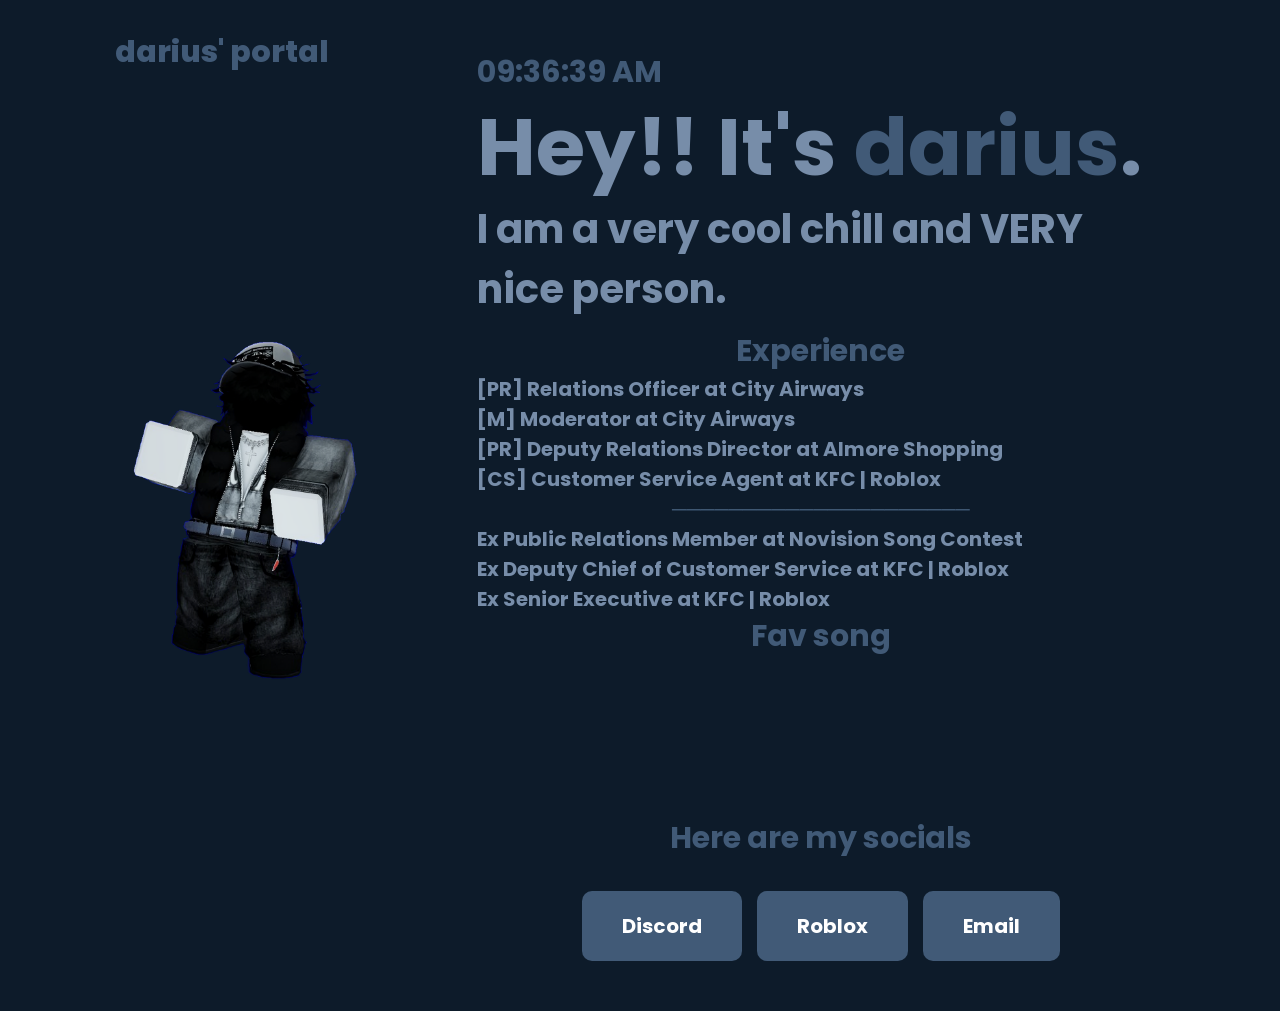
==== index.html @ 839dc9cd "Update index.html" ====
<!DOCTYPE html>
<html>
    <head>
        <link href="style.css" rel="stylesheet">
        <title>darius's Site</title>
            <link rel="icon" type="image/png" href="DARIUS_PNG.png">
    </head>
    <body>
        <header>
            <a href="index.html" class="name">darius' portal</a>
        </header>
        <section class="home">
            <div class="home-img">
            <img src="DARIUS_PNG.png">
            </div>
            <div class="home-content">
              <span id="clock"></span>
              <script src="clock.js"></script>
                <h1>Hey!! It's <span>darius</span>.</h1>
                <h3>I am a very cool chill and VERY nice person.</h3>
                <p style="text-align: center; font-size: 3rem;"><span>Experience</span></p>
                <p>[PR] Relations Officer at City Airways</p>
                <p>[M] Moderator at City Airways </p>
                <p>[PR] Deputy Relations Director at Almore Shopping</p>
                <p>[CS] Customer Service Agent at KFC | Roblox</p>
                <p style="text-align: center;"><span>─────────────────────</span></p>
                <p>Ex Public Relations Member at Novision Song Contest</p>
                <p>Ex Deputy Chief of Customer Service at KFC | Roblox</p>
                <p>Ex Senior Executive at KFC | Roblox</p>
                <p style="text-align: center; font-size: 3rem;"><span>Fav song</span></p>
                <iframe data-testid="embed-iframe" style="border-radius:12px" src="https://open.spotify.com/embed/track/4xdfkCamgXE2M6XdcD14Xs?utm_source=generator" width="100%" height="152" frameBorder="0" allowfullscreen="" allow="autoplay; clipboard-write; encrypted-media; fullscreen; picture-in-picture" loading="lazy"></iframe>
                <p style="text-align: center; font-size: 3rem;"><span>Here are my socials</span></p>
                <p>‎ </p>
                <div class="social-buttons">
                  <a href="https://discord.com/users/1339338809631838411" target="_blank" class="btn discord">Discord</a>
                  <a href="https://www.roblox.com/users/197798818/profile" target="_blank" class="btn roblox">Roblox</a>
                  <a href="mailto:dariuss.online@gmail.com" target="_blank" class="btn roblox">Email</a>
                </div>
                </div>
            </div>
        </section>
    </body>
---- style.css ----
@import url('https://fonts.googleapis.com/css2?family=Poppins:ital,wght@0,100;0,200;0,300;0,400;0,500;0,600;0,700;0,800;0,900;1,100;1,200;1,300;1,400;1,500;1,600;1,700;1,800;1,900&display=swap');

* {
    list-style-type: none;
    text-decoration: none;
    margin: 0;
    padding: 0;
    box-sizing: border-box;
    border: none;
    outline: none;
    font-family: "Poppins", sans-serif;
    font-weight: 700;
}

html {
    font-size: 62.5%;
}

body {
    width: 100%;
    min-height: 100vh; /* allows body to grow with content */
    overflow-x: hidden; /* keeps horizontal scroll hidden */
    background-color: #0d1b2a;
    color: #778DA9;
}

header {
    margin-top: 20px;
    position: fixed;
    top: 0;
    left: 0;
    width: 100%;
    padding: 1rem 9%;
    background-color: transparent;
    filter: drop-shadow(10px);
    display: flex;
    justify-content: space-between;
    z-index: 100;
}

.name {
    font-size: 3rem;
    color: #415A77;
    font-weight: 800;
    cursor: pointer;
    transition: 0.5s ease;
}

section {
    min-height: 100vh;
    padding: 5rem 9% 5rem;
}

.home {
    display: flex;
    justify-content: center;
    align-items: center;
    gap: 8rem;
    background-color: #0d1b2a;
}

.home .home-content h1 {
    font-size: 8rem;
    font-weight: 700;
    line-height: 1.3;
}

span {
    color: #415A77;
}

.home-content h3 {
    font-size: 4rem;
    margin-bottom: 1rem;
    font-weight: 700;
}

.home-img {
    border-radius: 50%;
}

.home-img img {
    position: relative;
    width: 22vw;
    border-radius: 50%;
    box-shadow: 0 0 25px solid #344e41;
}

.home-img img:hover {
    font-size: 1.8rem;
    font-weight: 500;
}

p {
    font-size: 2rem;
}

.social-buttons {
    display: flex;
    gap: 1.5rem;
    justify-content: center;
}

.btn {
    padding: 2rem 4rem;
    border-radius: 10px;
    text-decoration: none;
    font-weight: bold;
    color: #fff;
    transition: 0.3s;
    font-size: 2rem;
}

/* Colors for each social */
.discord { background-color: #415A77; }
.roblox { background-color: #415A77; }

#clock {
    font-size: 3em;
}
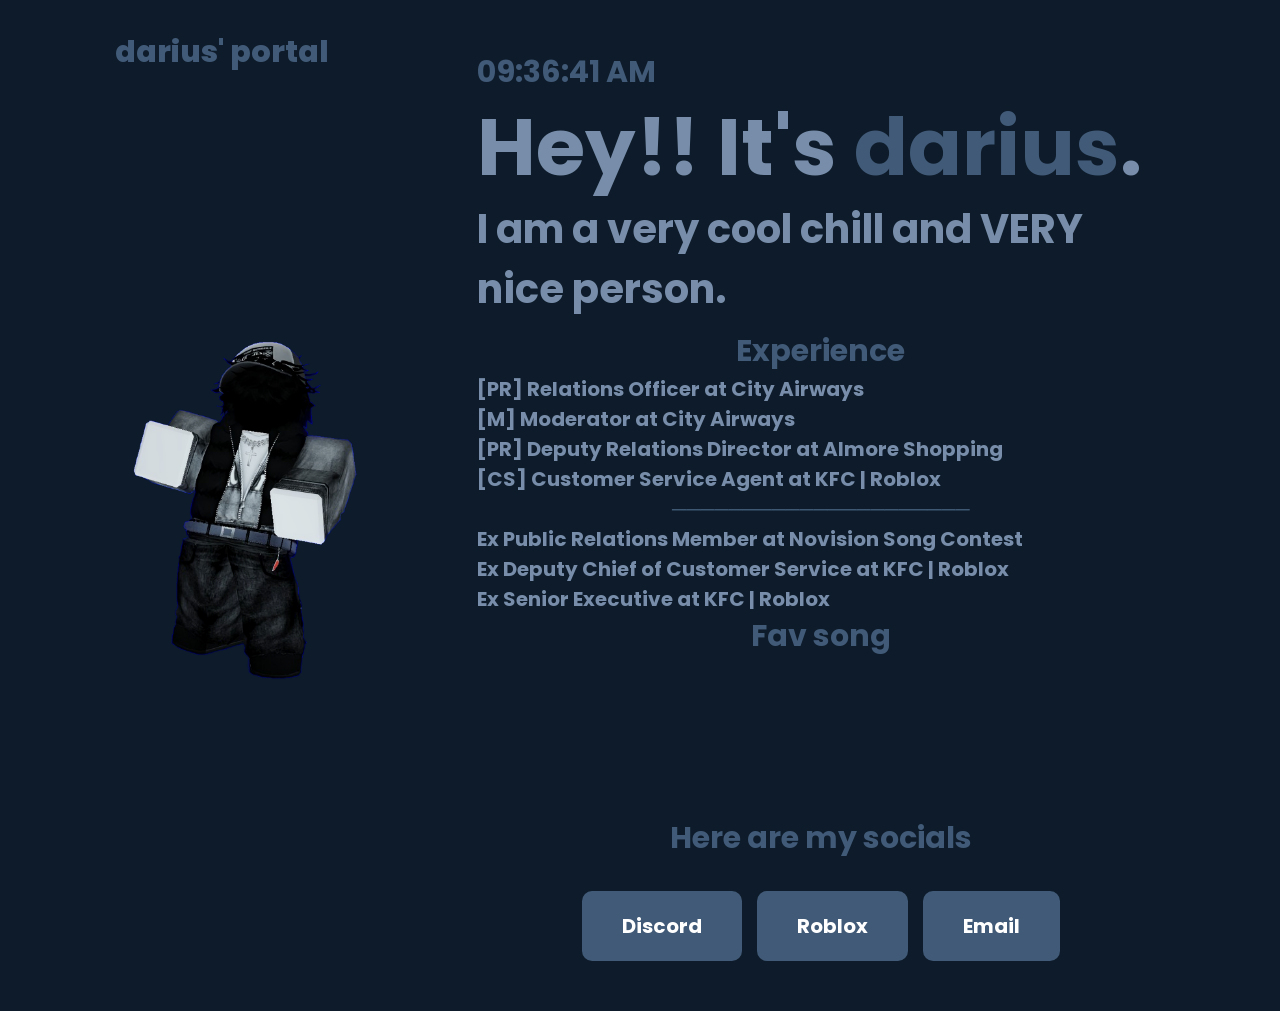
==== commit 567a8ec9: "Update index.html" ====
--- a/index.html
+++ b/index.html
@@ -28,7 +28,7 @@
                 <p>Ex Deputy Chief of Customer Service at KFC | Roblox</p>
                 <p>Ex Senior Executive at KFC | Roblox</p>
                 <p style="text-align: center; font-size: 3rem;"><span>Fav song</span></p>
-                <iframe data-testid="embed-iframe" style="border-radius:12px" src="https://open.spotify.com/embed/track/4xdfkCamgXE2M6XdcD14Xs?utm_source=generator" width="100%" height="152" frameBorder="0" allowfullscreen="" allow="autoplay; clipboard-write; encrypted-media; fullscreen; picture-in-picture" loading="lazy"></iframe>
+                <iframe data-testid="embed-iframe" style="border-radius:12px" src="https://open.spotify.com/embed/track/7w66pWNhbrh8nwsc2hB9oj?utm_source=generator" width="100%" height="152" frameBorder="0" allowfullscreen="" allow="autoplay; clipboard-write; encrypted-media; fullscreen; picture-in-picture" loading="lazy"></iframe>
                 <p style="text-align: center; font-size: 3rem;"><span>Here are my socials</span></p>
                 <p>‎ </p>
                 <div class="social-buttons">
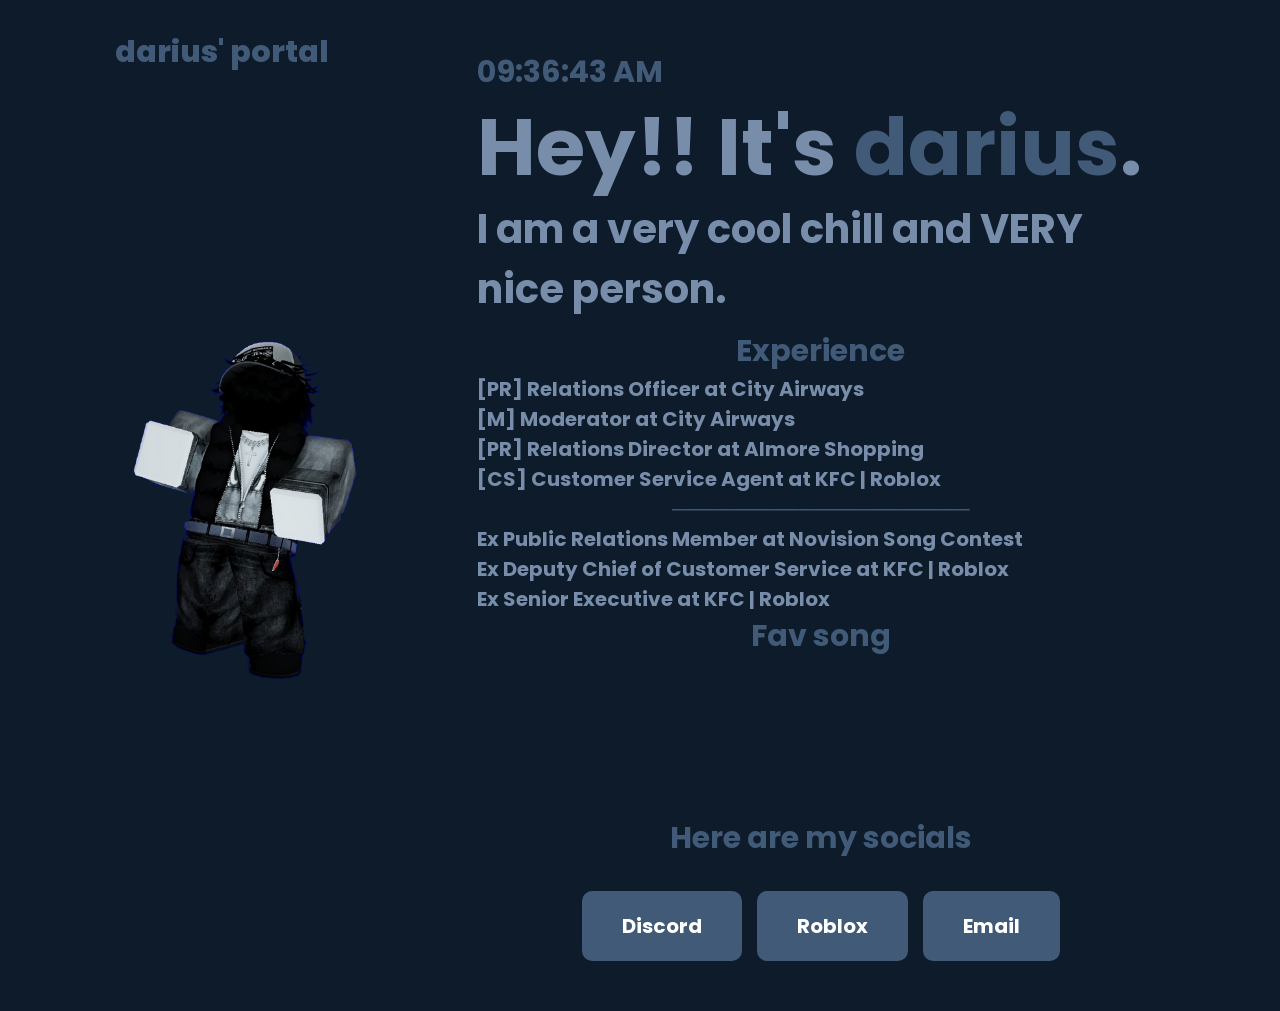
==== commit 095686be: "Update index.html" ====
--- a/index.html
+++ b/index.html
@@ -21,7 +21,7 @@
                 <p style="text-align: center; font-size: 3rem;"><span>Experience</span></p>
                 <p>[PR] Relations Officer at City Airways</p>
                 <p>[M] Moderator at City Airways </p>
-                <p>[PR] Deputy Relations Director at Almore Shopping</p>
+                <p>[PR] Relations Director at Almore Shopping</p>
                 <p>[CS] Customer Service Agent at KFC | Roblox</p>
                 <p style="text-align: center;"><span>─────────────────────</span></p>
                 <p>Ex Public Relations Member at Novision Song Contest</p>
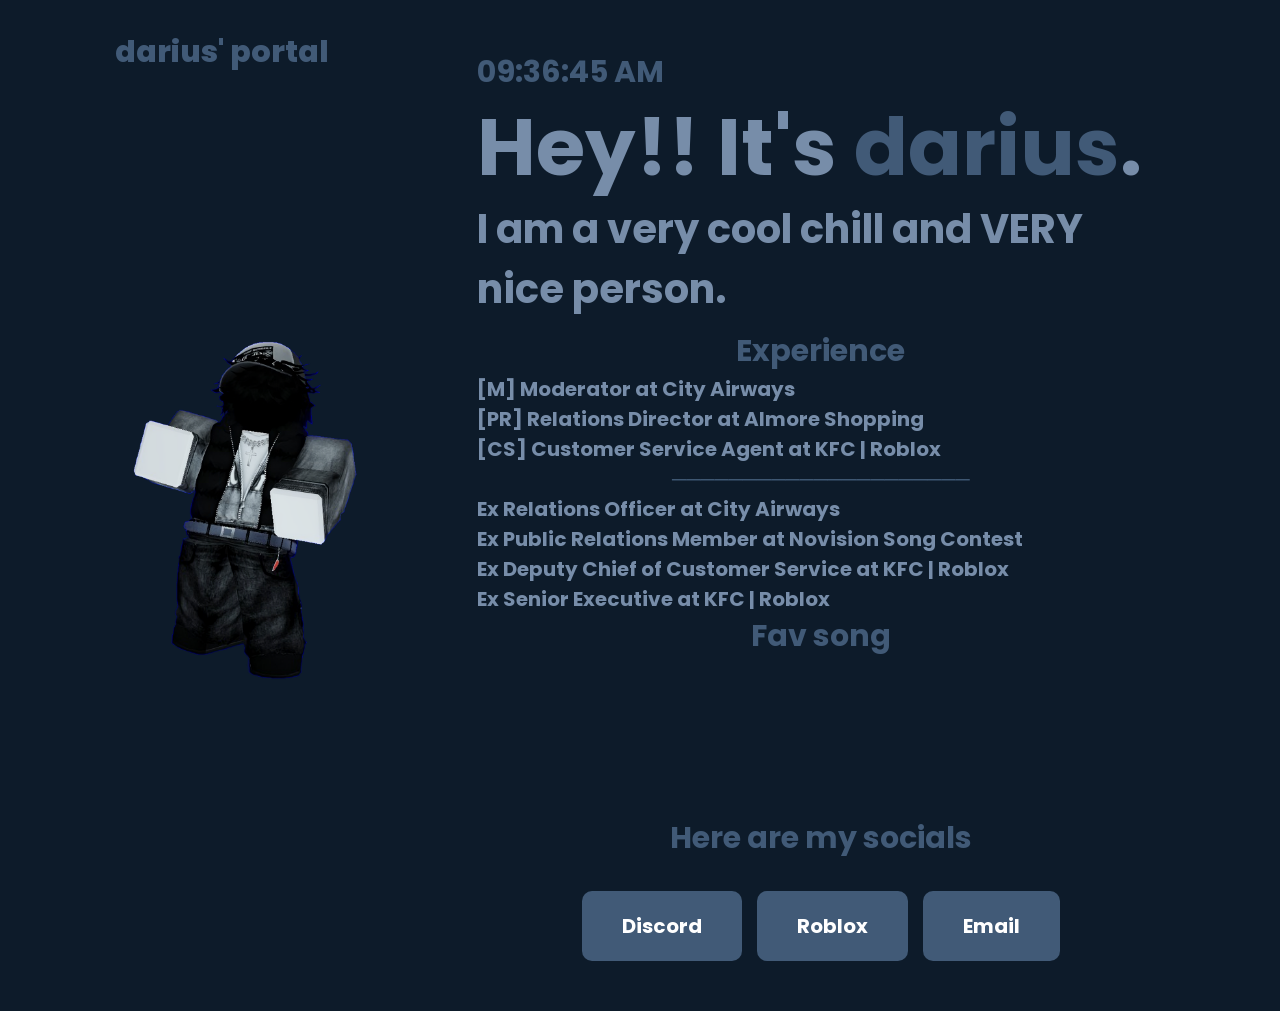
==== commit 787899fc: "Update index.html" ====
--- a/index.html
+++ b/index.html
@@ -19,11 +19,11 @@
                 <h1>Hey!! It's <span>darius</span>.</h1>
                 <h3>I am a very cool chill and VERY nice person.</h3>
                 <p style="text-align: center; font-size: 3rem;"><span>Experience</span></p>
-                <p>[PR] Relations Officer at City Airways</p>
                 <p>[M] Moderator at City Airways </p>
                 <p>[PR] Relations Director at Almore Shopping</p>
                 <p>[CS] Customer Service Agent at KFC | Roblox</p>
                 <p style="text-align: center;"><span>─────────────────────</span></p>
+                <p>Ex Relations Officer at City Airways</p>
                 <p>Ex Public Relations Member at Novision Song Contest</p>
                 <p>Ex Deputy Chief of Customer Service at KFC | Roblox</p>
                 <p>Ex Senior Executive at KFC | Roblox</p>
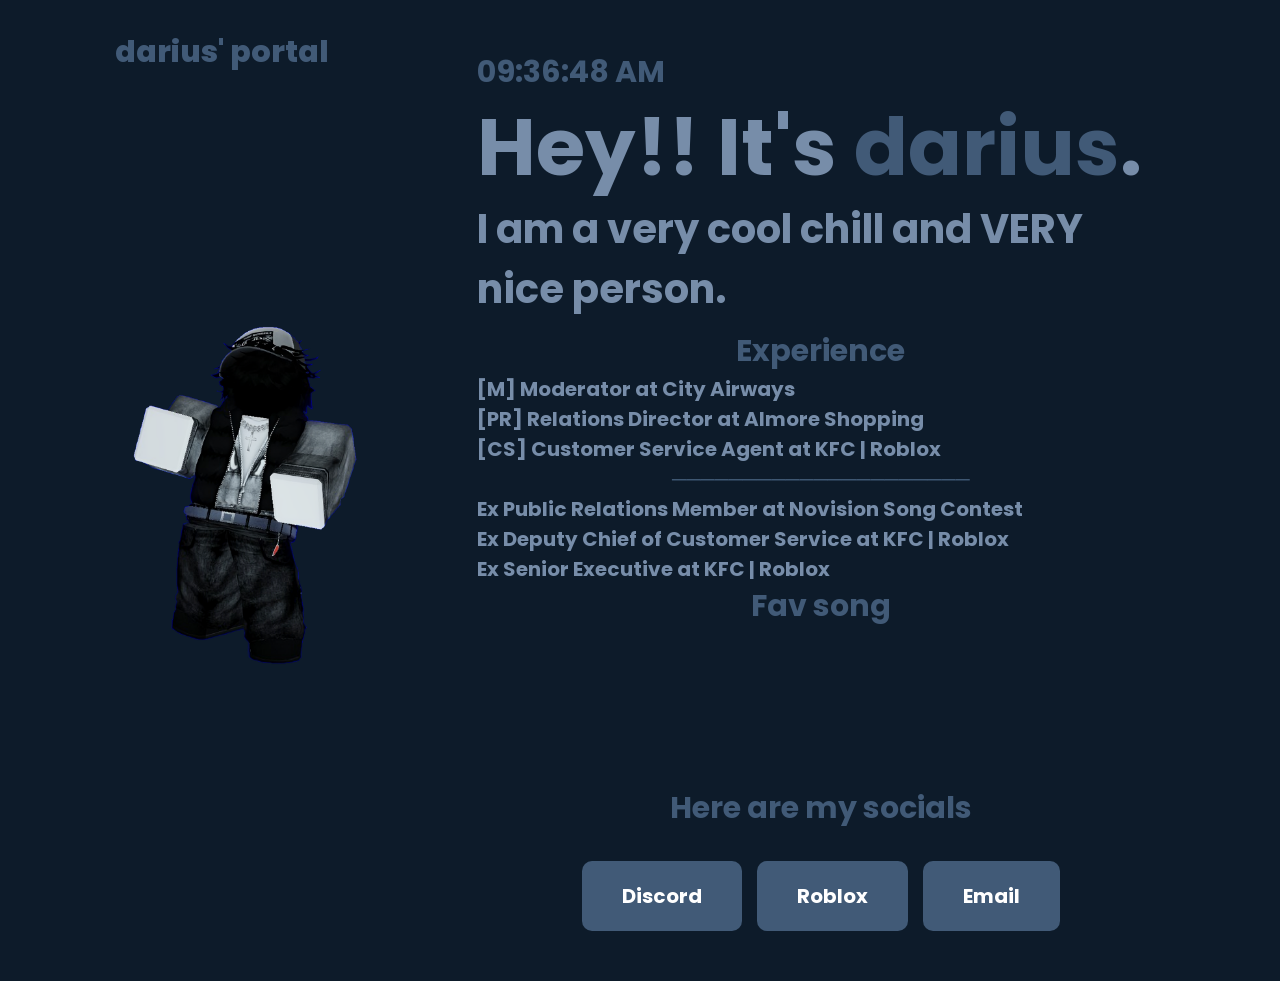
==== commit 3602e4d0: "Update index.html" ====
--- a/index.html
+++ b/index.html
@@ -23,7 +23,6 @@
                 <p>[PR] Relations Director at Almore Shopping</p>
                 <p>[CS] Customer Service Agent at KFC | Roblox</p>
                 <p style="text-align: center;"><span>─────────────────────</span></p>
-                <p>Ex Relations Officer at City Airways</p>
                 <p>Ex Public Relations Member at Novision Song Contest</p>
                 <p>Ex Deputy Chief of Customer Service at KFC | Roblox</p>
                 <p>Ex Senior Executive at KFC | Roblox</p>
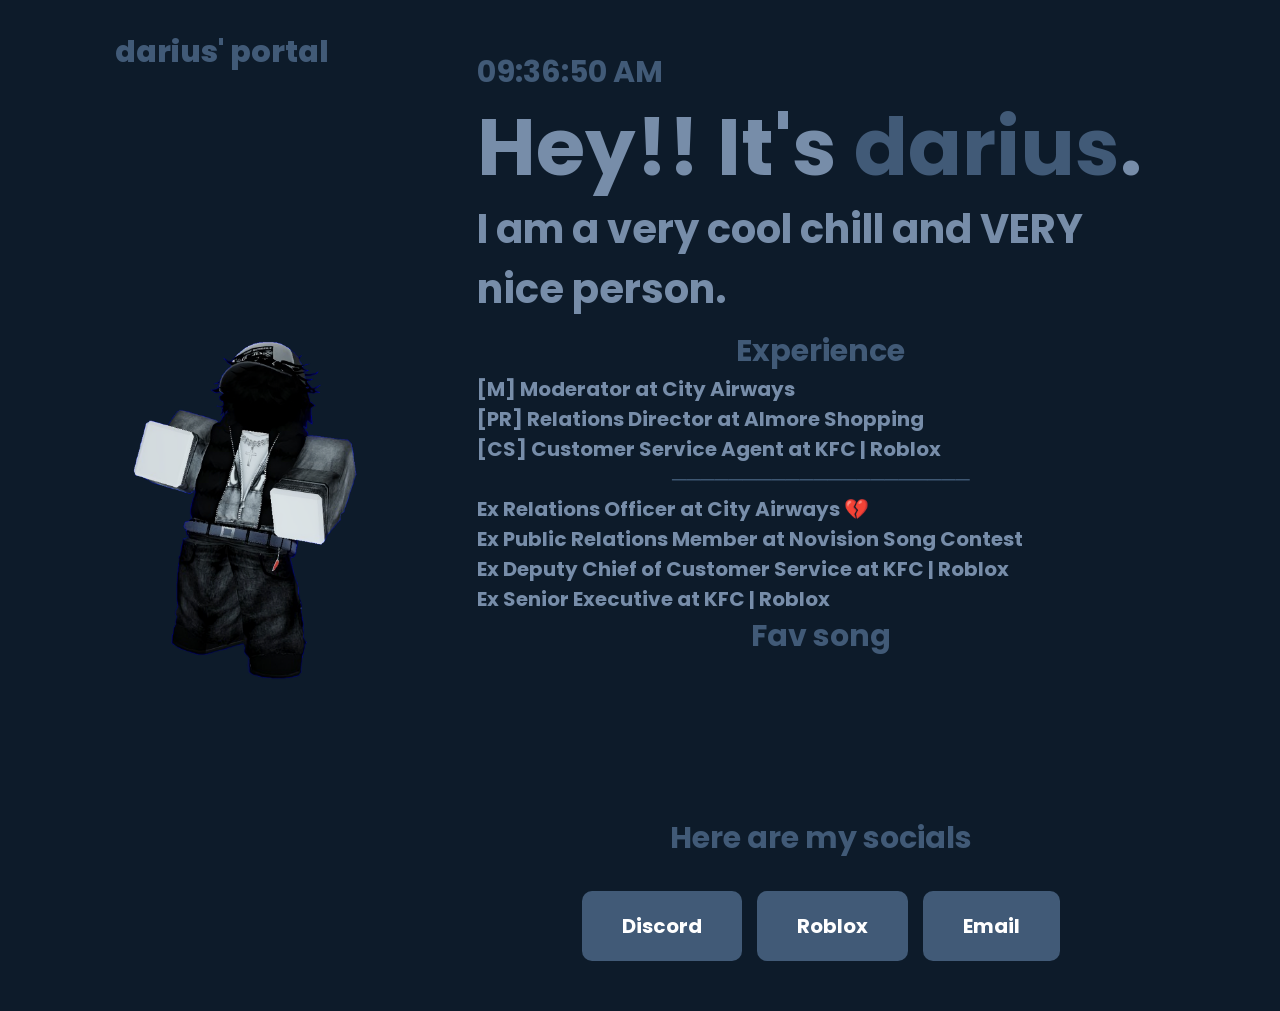
==== commit 76bf6ecb: "Update index.html" ====
--- a/index.html
+++ b/index.html
@@ -23,6 +23,7 @@
                 <p>[PR] Relations Director at Almore Shopping</p>
                 <p>[CS] Customer Service Agent at KFC | Roblox</p>
                 <p style="text-align: center;"><span>─────────────────────</span></p>
+                <p>Ex Relations Officer at City Airways 💔</p>
                 <p>Ex Public Relations Member at Novision Song Contest</p>
                 <p>Ex Deputy Chief of Customer Service at KFC | Roblox</p>
                 <p>Ex Senior Executive at KFC | Roblox</p>
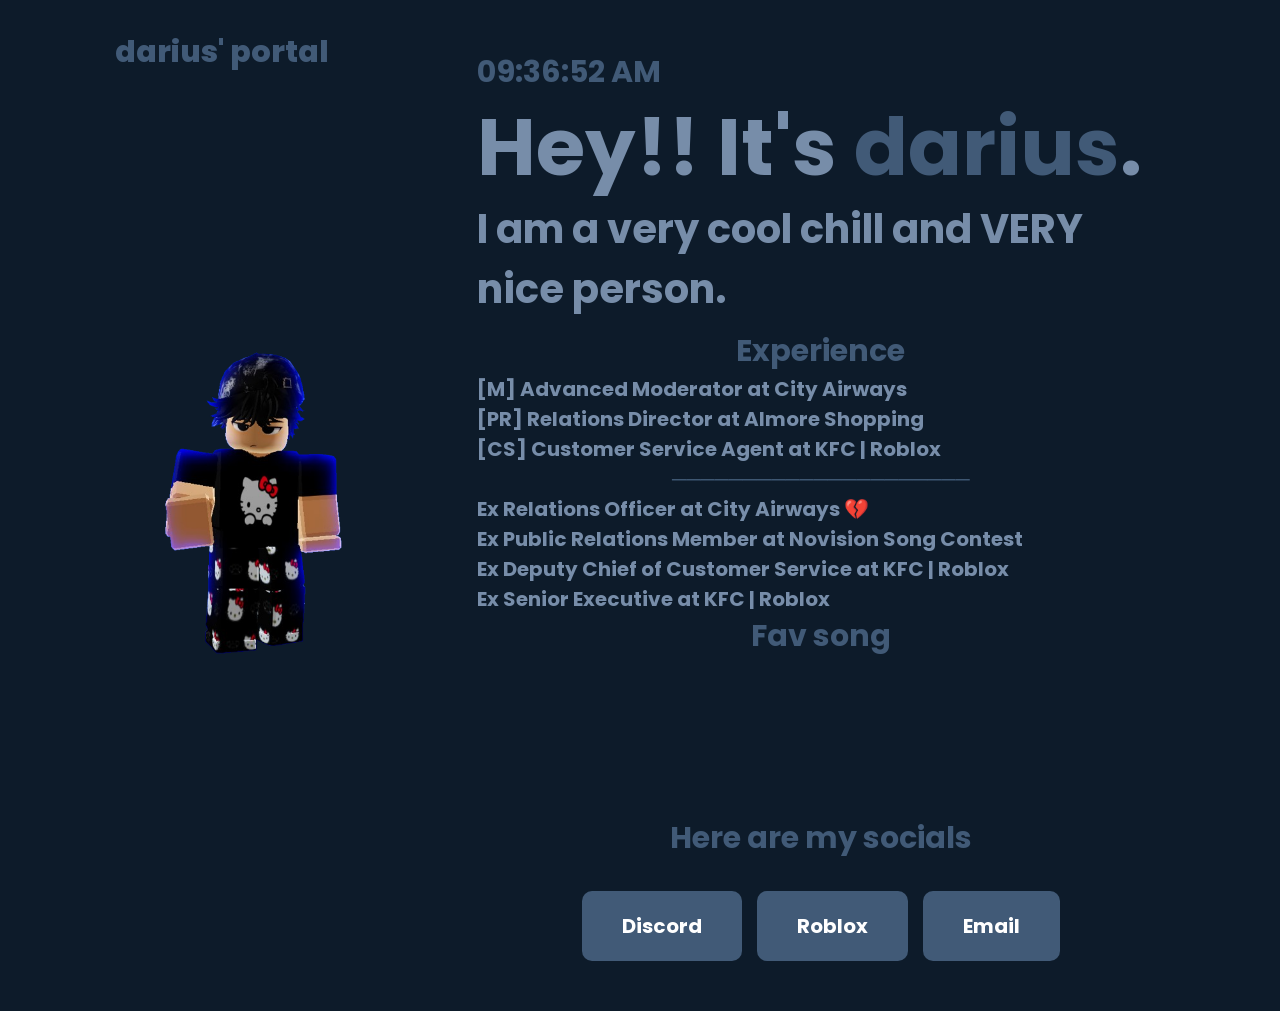
==== commit b557c299: "Update index.html" ====
--- a/index.html
+++ b/index.html
@@ -19,7 +19,7 @@
                 <h1>Hey!! It's <span>darius</span>.</h1>
                 <h3>I am a very cool chill and VERY nice person.</h3>
                 <p style="text-align: center; font-size: 3rem;"><span>Experience</span></p>
-                <p>[M] Moderator at City Airways </p>
+                <p>[M] Advanced Moderator at City Airways </p>
                 <p>[PR] Relations Director at Almore Shopping</p>
                 <p>[CS] Customer Service Agent at KFC | Roblox</p>
                 <p style="text-align: center;"><span>─────────────────────</span></p>
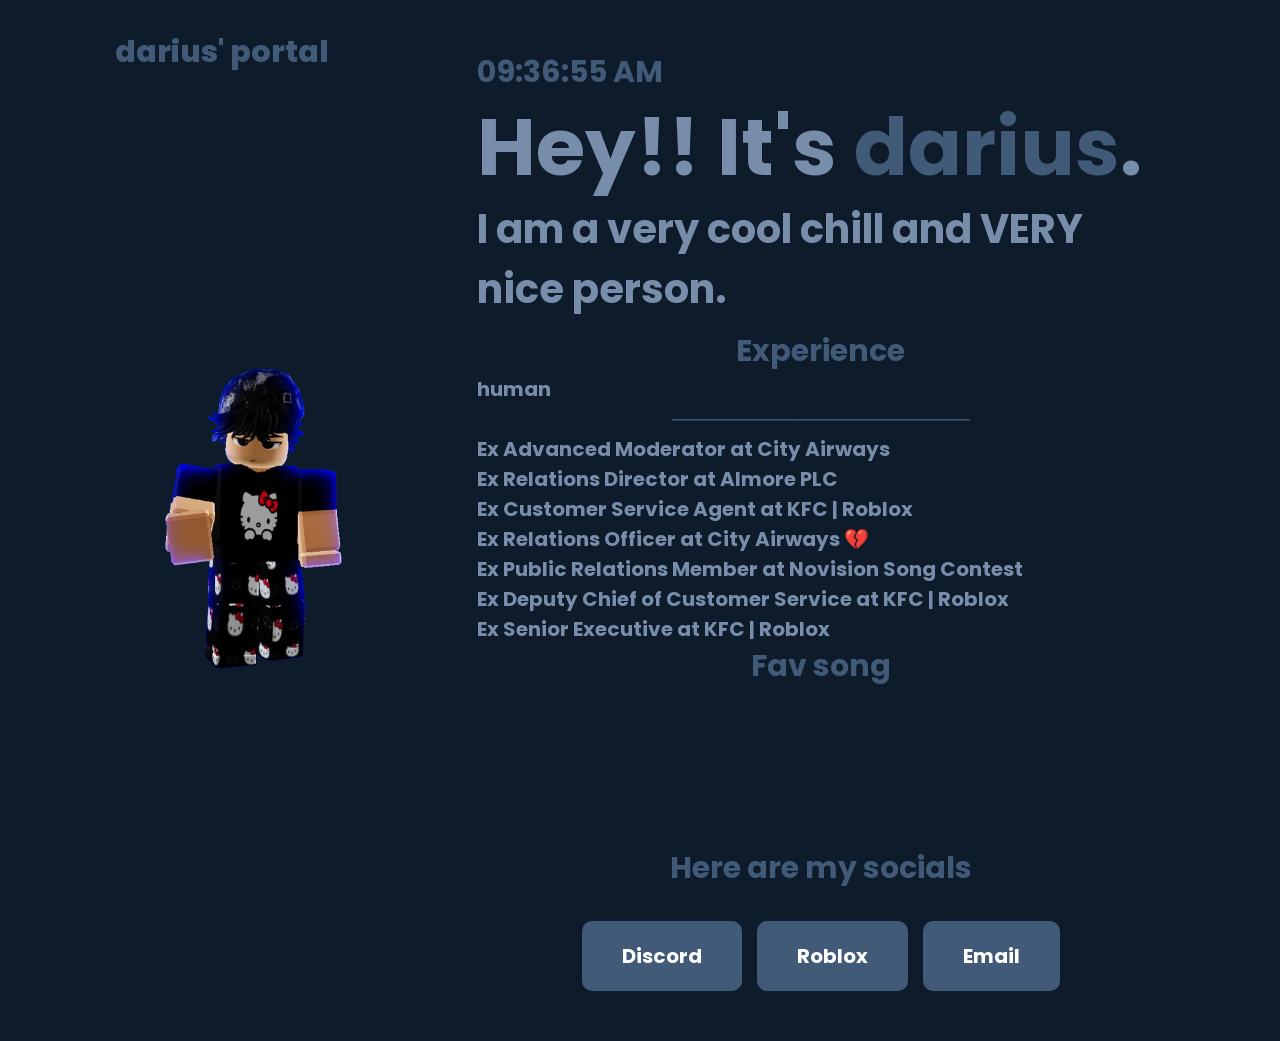
==== commit c3e22123: "Update index.html" ====
--- a/index.html
+++ b/index.html
@@ -19,10 +19,11 @@
                 <h1>Hey!! It's <span>darius</span>.</h1>
                 <h3>I am a very cool chill and VERY nice person.</h3>
                 <p style="text-align: center; font-size: 3rem;"><span>Experience</span></p>
-                <p>[M] Advanced Moderator at City Airways </p>
-                <p>[PR] Relations Director at Almore Shopping</p>
-                <p>[CS] Customer Service Agent at KFC | Roblox</p>
+                <p>human</p>
                 <p style="text-align: center;"><span>─────────────────────</span></p>
+                <p>Ex Advanced Moderator at City Airways</p>
+                <p>Ex Relations Director at Almore PLC</p>
+                <p>Ex Customer Service Agent at KFC | Roblox</p>
                 <p>Ex Relations Officer at City Airways 💔</p>
                 <p>Ex Public Relations Member at Novision Song Contest</p>
                 <p>Ex Deputy Chief of Customer Service at KFC | Roblox</p>
